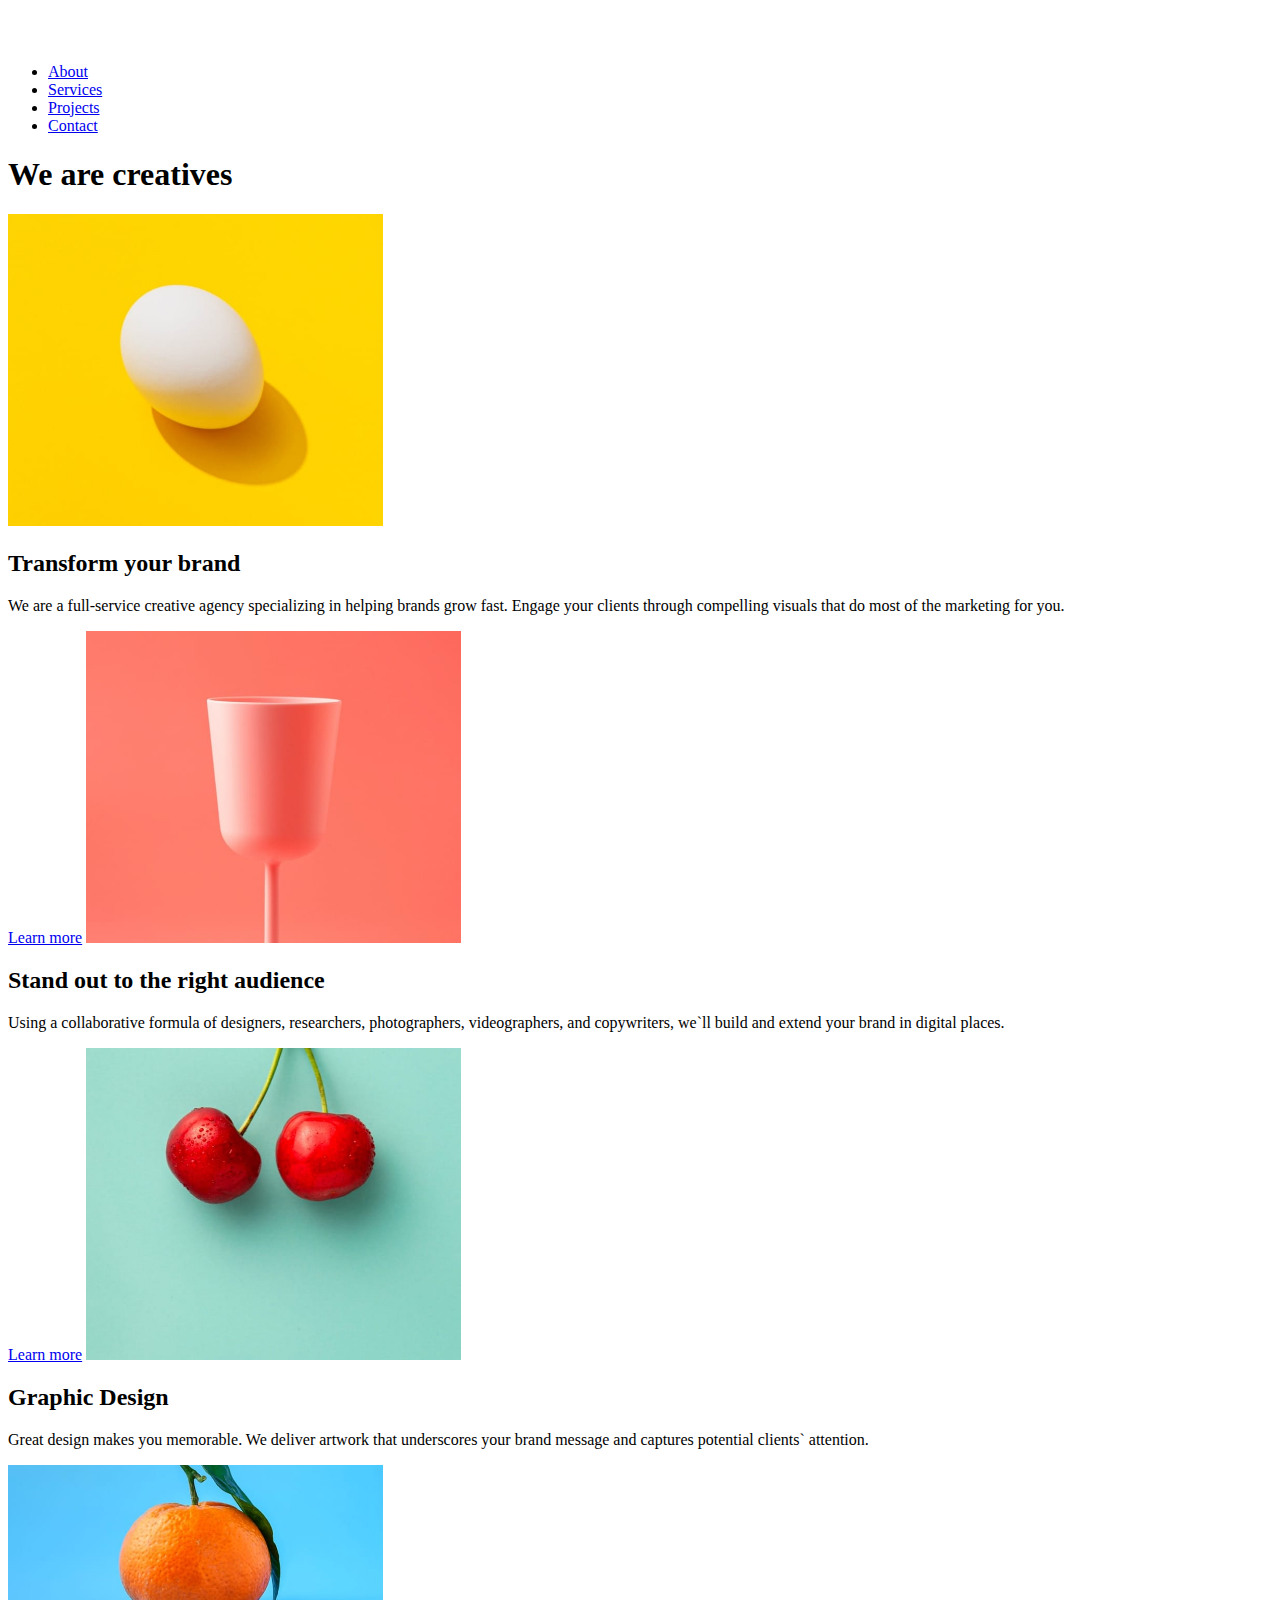
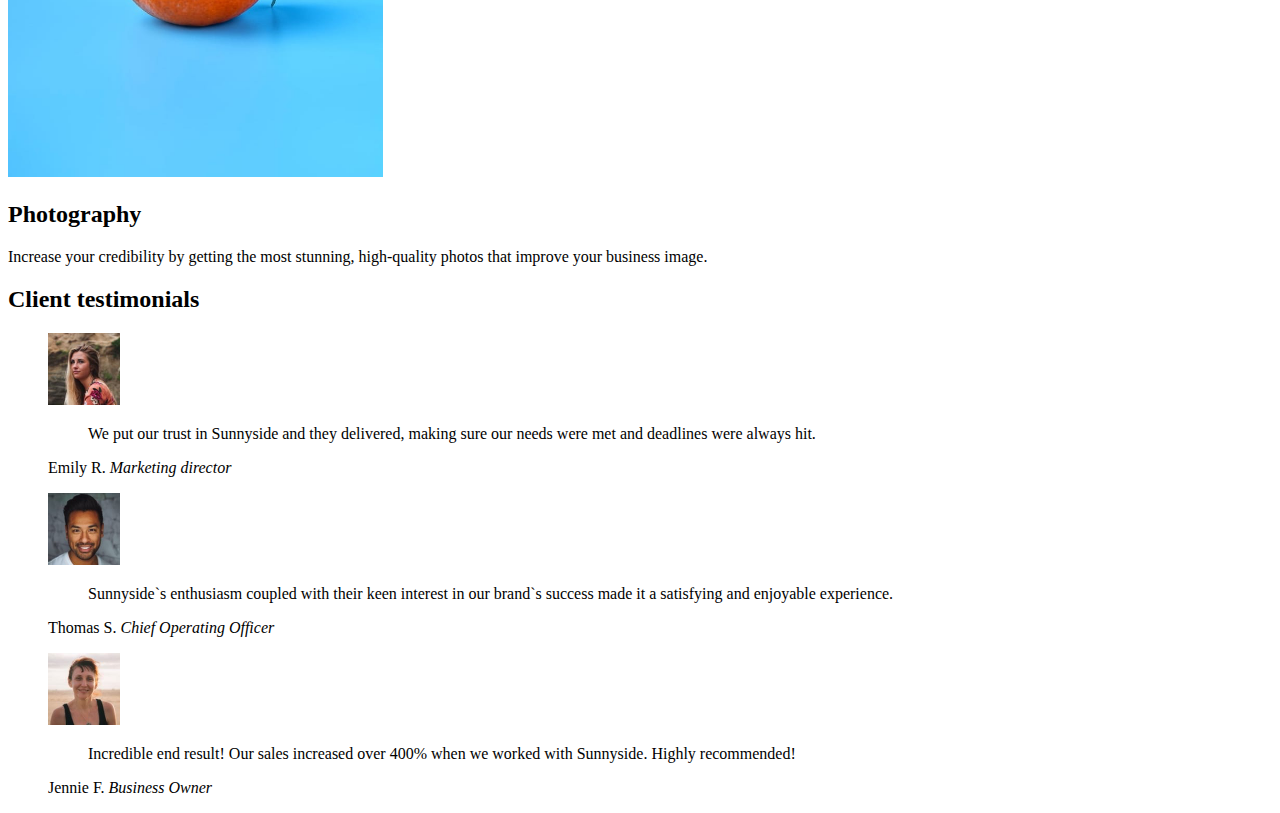
==== dora/index.html @ efa9ee2e "dora" ====
<!DOCTYPE html>
<html lang="en">
<head>
    <meta charset="UTF-8">
    <meta http-equiv="X-UA-Compatible" content="IE=edge">
    <meta name="viewport" content="width=device-width, initial-scale=1.0">
    <title>Sunnyside</title>
</head>
<body >
    <header>
        <img src="assets/logo.png" width="170" weight="33" alt="Sunnyside logo">
    
    <nav>
        <ul>
            <li>
                <a href="#about">About</a>
            </li>
            <li>
                <a href="#services">Services</a>
            </li>
            <li>
                <a href="#projects">Projects</a>
            </li>
            <li>
                <a href="#contact">Contact</a>
            </li>
        </ul>
    </nav>
</header>
<main>
    <h1>We are creatives</h1>
        <picture>
            <source media="(min-width: 800px)" srcset="assets/desktop/image-transform.jpg">
            <img src="assets/mobile/image-transform.jpg" width="375" height="312" alt="picture of an egg">
        </picture>

        <h2>
            Transform your brand
        </h2>
        <p>We are a full-service creative agency specializing in helping brands grow fast. 
            Engage your clients through compelling visuals that do most of the marketing for you.
        </p>
        <a href="#more">Learn more</a>
        
        <picture>
            <source media="(min-width: 800px)" srcset="assets/desktop/image-stand-out.jpg">
            <img src="assets/mobile/image-stand-out.jpg" width="375" height="312" alt="stand out">
        </picture>
        <h2>
            Stand out to the right audience
        </h2>
        <p>Using a collaborative formula of designers, researchers, photographers, videographers, 
            and copywriters, we`ll build and extend your brand in digital places.
        </p>
        <a href="#more">Learn more</a>

        <picture>
            <source media="(min-width: 800px)" srcset="assets/desktop/image-graphic-design.jpg">
            <img src="assets/mobile/image-graphic-design.jpg" width="375" height="312" alt="graphic design">
        </picture>
        <h2>
            Graphic Design
        </h2>
        <p>Great design makes you memorable. We deliver artwork that underscores your brand message and captures 
                potential clients` attention.
        </p>
        <picture>
            <source media="(min-width: 800px)" srcset="assets/desktop/image-photography.jpg">
            <img src="assets/mobile/image-photography.jpg" width="375" height="312" alt="photo">
        </picture>
        <h2>
            Photography
        </h2>
         <p>
             Increase your credibility by getting the most stunning, high-quality photos that improve your business image.
        </p>

        <h2>Client testimonials</h2>
        <figure>
            <img src="assets/image-emily.jpg" width="72" height="72" alt="Emily R.">
        <blockquote>
            <p>We put our trust in Sunnyside and they delivered, making sure our needs were met and deadlines were always hit.</p>
        </blockquote>
                <figcaption>Emily R.
                    <cite>Marketing director</cite>
                </figcaption>
        </figure>
        

        <figure>
            <img src="assets/image-thomas.jpg" width="72" height="72" alt="Thomas S.">
        <blockquote>
            <p>Sunnyside`s enthusiasm coupled with their keen interest in our brand`s success made it a satisfying and enjoyable experience.</p>
        </blockquote>
                    <figcaption>Thomas S.
                        <cite>Chief Operating Officer</cite>
                    </figcaption>
                    
        </figure>

        <figure>
            <img src="assets/image-jennie.jpg" width="72" height="72" alt="Jennie F.">
        <blockquote>
            <p>Incredible end result! Our sales increased over 400% when we worked with Sunnyside. Highly recommended!</p>
        </blockquote>
                <figcaption>
                    Jennie F.
                    <cite>Business Owner</cite>
                </figcaption>
    </figure>
        

        
</main>
</body>
</html>
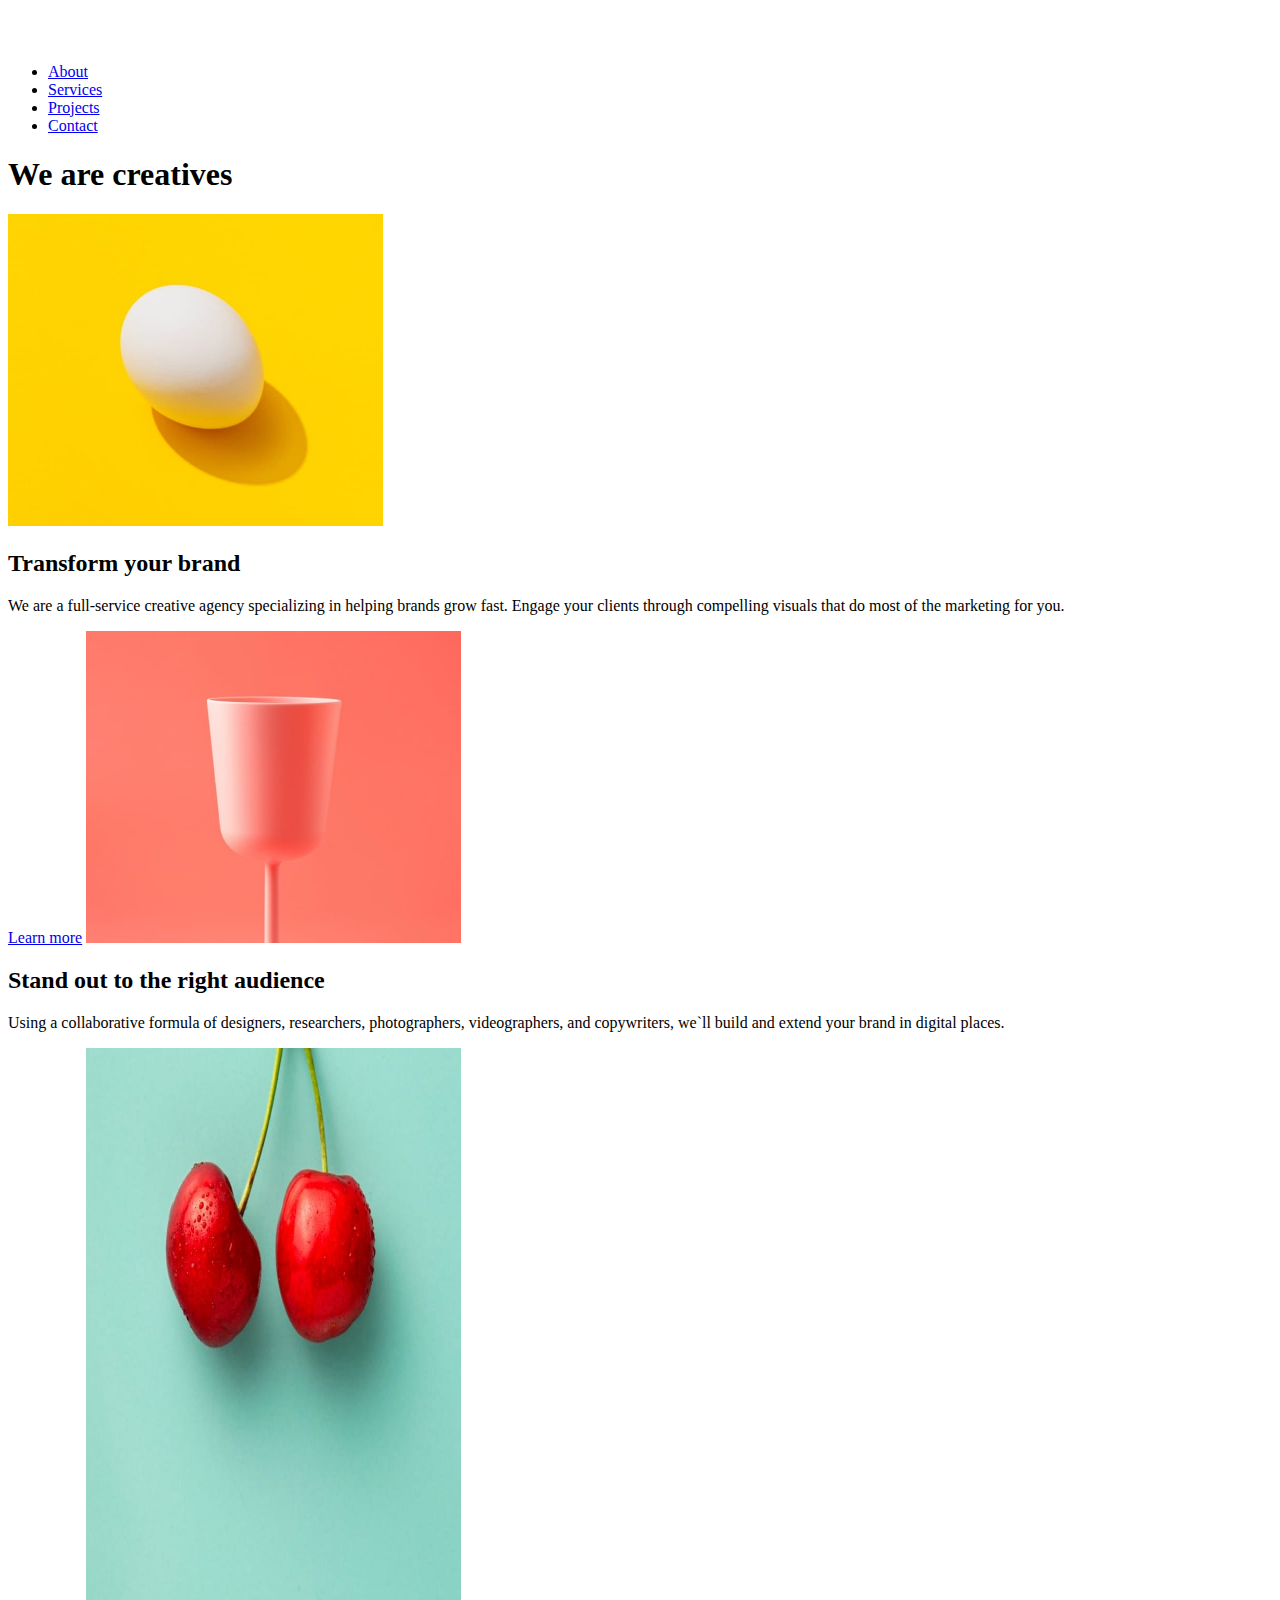
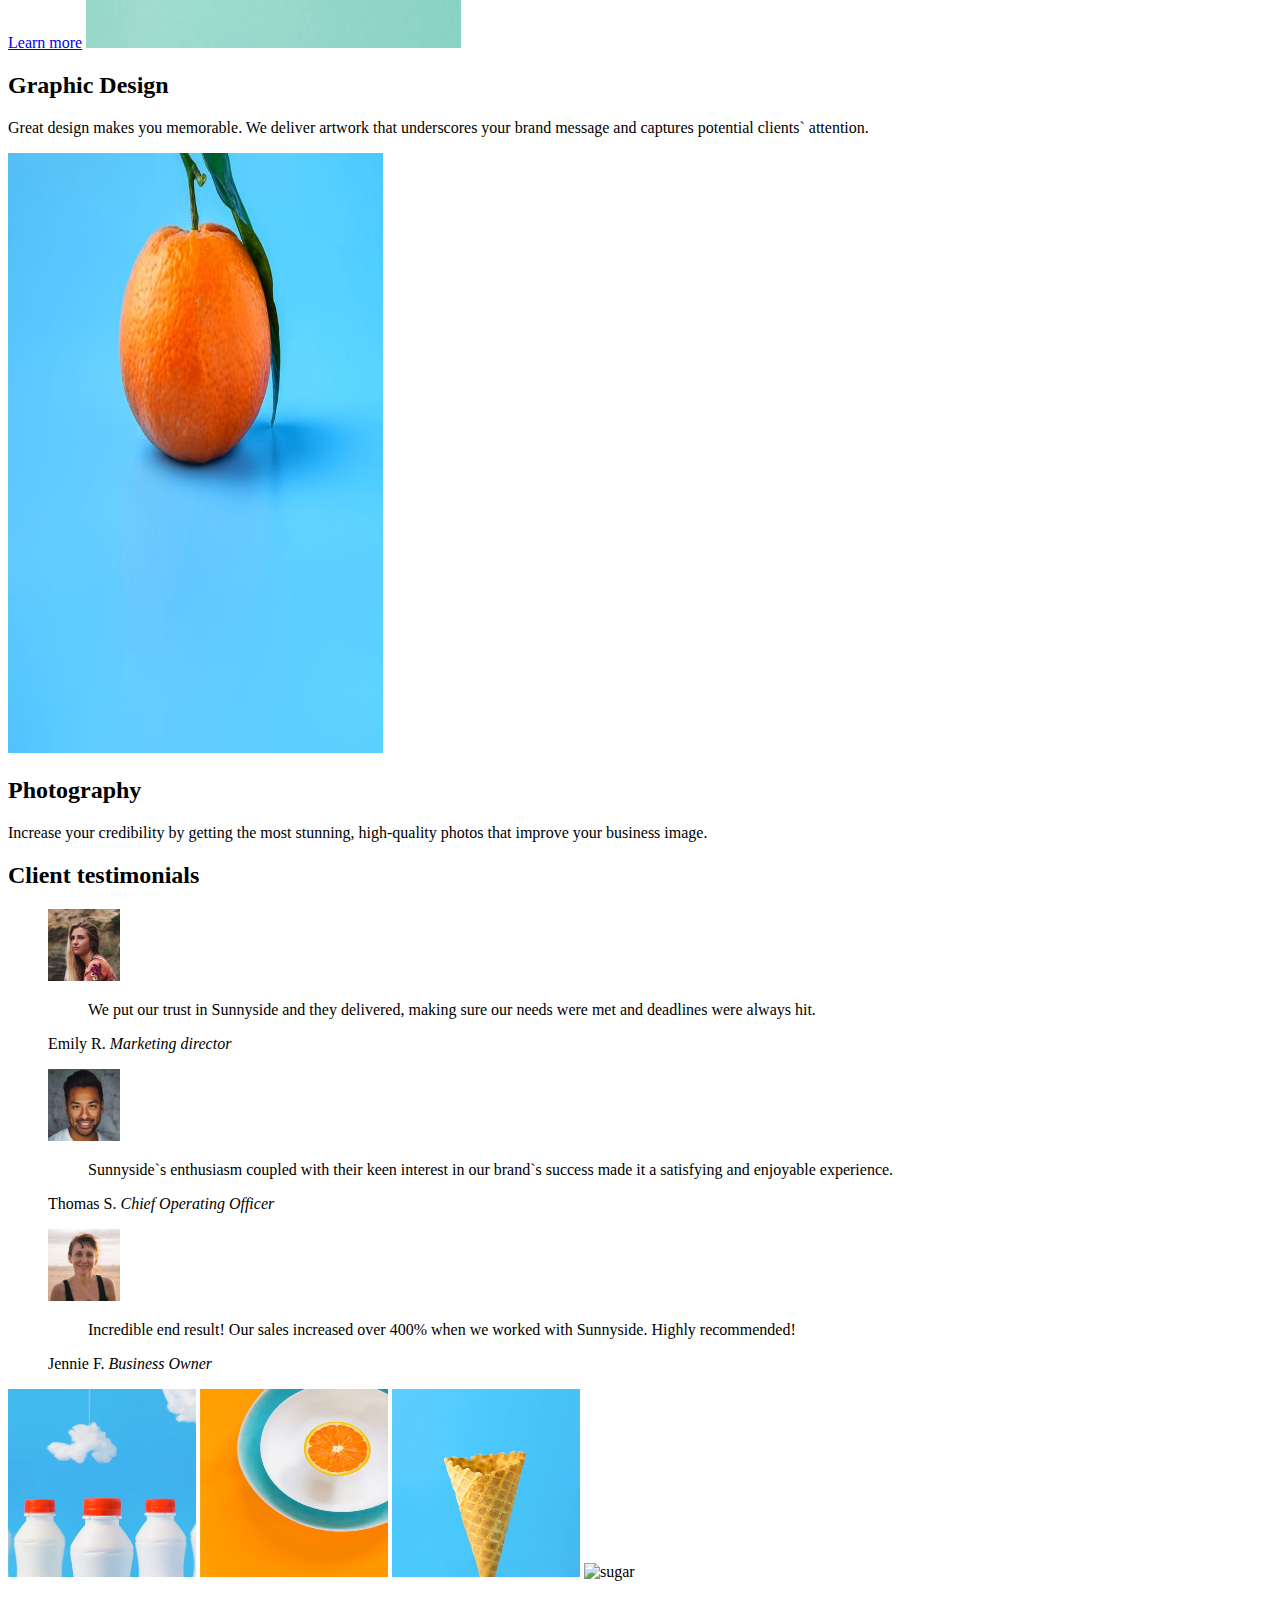
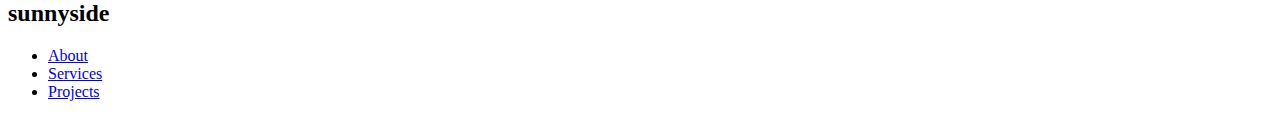
==== commit 8ac0b43d: "changee" ====
--- a/dora/index.html
+++ b/dora/index.html
@@ -56,7 +56,7 @@
 
         <picture>
             <source media="(min-width: 800px)" srcset="assets/desktop/image-graphic-design.jpg">
-            <img src="assets/mobile/image-graphic-design.jpg" width="375" height="312" alt="graphic design">
+            <img src="assets/mobile/image-graphic-design.jpg" width="375" height="600" alt="graphic design">
         </picture>
         <h2>
             Graphic Design
@@ -66,7 +66,7 @@
         </p>
         <picture>
             <source media="(min-width: 800px)" srcset="assets/desktop/image-photography.jpg">
-            <img src="assets/mobile/image-photography.jpg" width="375" height="312" alt="photo">
+            <img src="assets/mobile/image-photography.jpg" width="375" height="600" alt="photo">
         </picture>
         <h2>
             Photography
@@ -108,7 +108,39 @@
                     <cite>Business Owner</cite>
                 </figcaption>
     </figure>
+
+    <section>
+        <picture>
+            <source media="(min-width: 800px)" srcset="assets/desktop/image-gallery-milkbottles.jpg">
+            <img src="assets/mobile/image-gallery-milkbottles.jpg" width="188" height="188" alt="milk">
+        </picture>
+        <picture>
+            <source media="(min-width: 800px)" srcset="assets/desktop/image-gallery-orange.jpg">
+            <img src="assets/mobile/image-gallery-orange.jpg" width="188" height="188" alt="orange">
+        </picture>
+        <picture>
+            <source media="(min-width: 800px)" srcset="assets/desktop/image-gallery-cone.jpg">
+            <img src="assets/mobile/image-gallery-cone.jpg"  width="188" height="188" alt="cone">
+        </picture>
+        <picture>
+            <source media="(min-width: 800px)" srcset="assets/desktop/image-gallery-sugar-cubes.jpg">
+            <img src="assets/mobile/image-gallery-sugar-cubes.jpg"  width="188" height="188" alt="sugar">
+        </picture>
+    </section>
         
+    <footer>
+        <h2>sunnyside</h2>
+        <ul>
+            <li>
+                <a href="#about">About</a>
+            </li>
+            <li>
+                <a href="#services">Services</a>
+            </li>
+            <li>
+                <a href="#projects">Projects</a>
+            </li>
+    </footer>
 
         
 </main>
